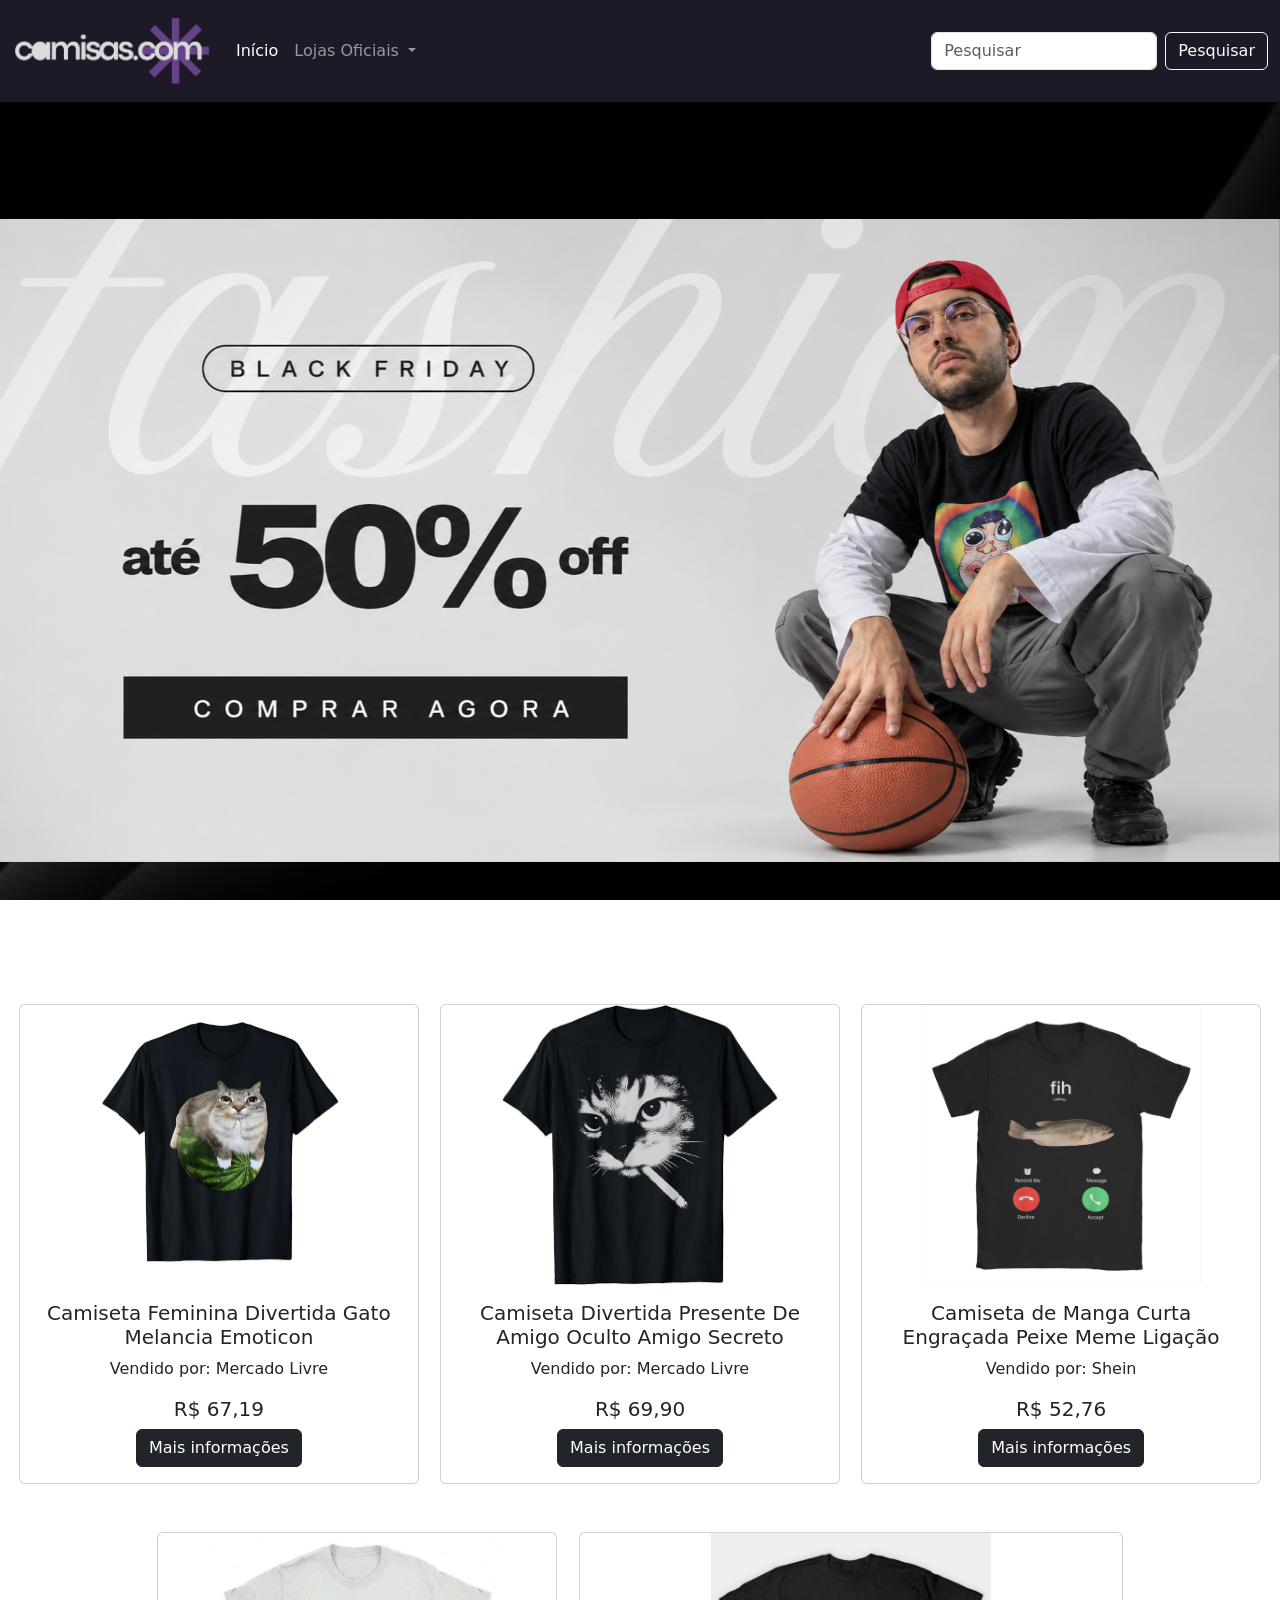
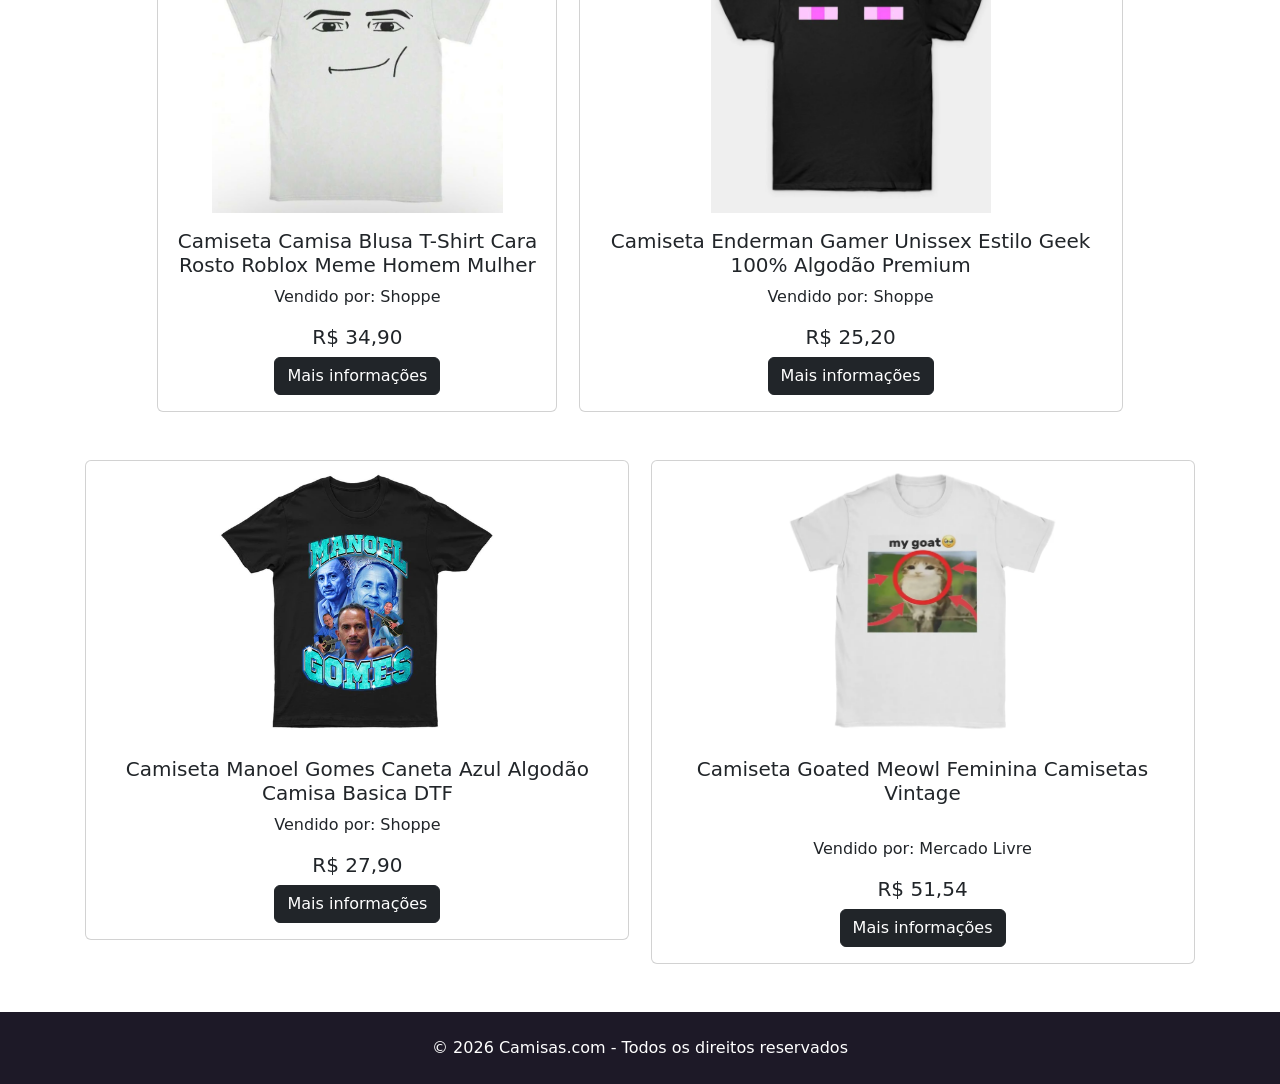
==== index.html @ b2e8406e "Projeto IW 1.0 Correção do diretório dos arquivos" ====
<!DOCTYPE html>
<html lang="pt-br">
<head>
    <meta charset="UTF-8">
    <meta name="viewport" content="width=device-width, initial-scale=1.0">
    <link href="https://cdn.jsdelivr.net/npm/bootstrap@5.0.2/dist/css/bootstrap.min.css" rel="stylesheet" integrity="sha384-EVSTQN3/azprG1Anm3QDgpJLIm9Nao0Yz1ztcQTwFspd3yD65VohhpuuCOmLASjC" crossorigin="anonymous">
    <script src="https://cdn.jsdelivr.net/npm/bootstrap@5.0.2/dist/js/bootstrap.bundle.min.js" integrity="sha384-MrcW6ZMFYlzcLA8Nl+NtUVF0sA7MsXsP1UyJoMp4YLEuNSfAP+JcXn/tWtIaxVXM" crossorigin="anonymous"></script>
    <link rel="stylesheet" href="/css/style.css">
    <title>camisas.com</title>


    <nav class="navbar navbar-expand-lg navbar-dark minha-navbar">
  <div class="container-fluid">
    <a class="navbar-brand" href="#"><img src="/img/logo.png" width="200px" alt="logo"></a>
    <button class="navbar-toggler" type="button" data-bs-toggle="collapse" data-bs-target="#navbarSupportedContent" aria-controls="navbarSupportedContent" aria-expanded="false" aria-label="Toggle navigation">
      <span class="navbar-toggler-icon"></span>
    </button>
    <div class="collapse navbar-collapse" id="navbarSupportedContent">
      <ul class="navbar-nav me-auto mb-2 mb-lg-0">
        <li class="nav-item">
          <a class="nav-link active" aria-current="page" href="#">Início</a>
        </li>
        <li class="nav-item dropdown">
          <a class="nav-link dropdown-toggle" href="#" id="navbarDropdown" role="button" data-bs-toggle="dropdown" aria-expanded="false">
            Lojas Oficiais
          </a>
          <ul class="dropdown-menu" aria-labelledby="navbarDropdown">
            <li><a class="dropdown-item" href="https://www.mercadolivre.com.br">Mercado Livre</a></li>
            <li><a class="dropdown-item" href="https://www.shoppe.com.br">Shoppe</a></li>
            <li><a class="dropdown-divider"></li>
            <li><a class="dropdown-item" href="https://www.shein.com.br">Shein</a></li>
          </ul>
        </li>

      </ul>
      <form class="d-flex">
        <input class="form-control me-2" type="search" placeholder="Pesquisar" aria-label="Pesquisar">
        <button class="btn btn-outline-light" type="submit">Pesquisar</button>
      </form>
    </div>
  </div>
</nav>

<div id="carouselExampleSlidesOnly" class="carousel slide mt-4 w-100" data-bs-ride="carousel">
  <div class="carousel-inner">
    <div class="carousel-item active">
      <img src="/img/banner1.png" class="d-block w-100" alt="Banner">
    </div>
    <div class="carousel-item">
      <img src="/img/banner2.png" class="d-block w-100" alt="Banner">
    </div>
    <div class="carousel-item">
      <img src="/img/banner3.jpg" class="d-block w-100" alt="Banner">
    </div>
  </div>
</div>


<div class="text-center">

<div class="card d-inline-block mt-5 mx-2" style="width: 25rem;">
  <img src="/img/camisa1.jpg" class="card-img-top" alt="produto">
  <div class="card-body">
     <h5 class="card-title">Camiseta Feminina Divertida Gato Melancia Emoticon</h5>
        <p class="card-text">Vendido por: Mercado Livre</p>
        <h5>R$ 67,19</h5>

        <a href="https://produto.mercadolivre.com.br/MLB-5887682144-camiseta-feminina-divertida-gato-melancia-emoticon-_JM" class="btn btn-dark" target="_blank">Mais informações</a>
  </div>
</div>

<div class="card d-inline-block mt-5 mx-2" style="width: 25rem;">
  <img src="/img/camisa2.jpg" class="card-img-top" alt="produto">
  <div class="card-body">
     <h5 class="card-title">Camiseta Divertida Presente De Amigo Oculto Amigo Secreto</h5>
        <p class="card-text">Vendido por: Mercado Livre</p>
        <h5>R$ 69,90</h5>

        <a href="https://www.mercadolivre.com.br/camiseta-divertida-presente-de-amigo-oculto-amigo-secreto/up/MLBU5164178328?attributes=COLOR%3ABranco&picker=true&quantity=1" class="btn btn-dark" target="_blank">Mais informações</a>
  </div>
</div>

<div class="card d-inline-block mt-5 mx-2" style="width: 25rem;">
  <img src="/img/camisa3.jpg" class="card-img-top" alt="produto">
  <div class="card-body">
     <h5 class="card-title">Camiseta de Manga Curta Engraçada Peixe Meme Ligação</h5>
        <p class="card-text">Vendido por: Shein</p>
        <h5>R$ 52,76</h5>

        <a href="https://m.shein.com/br/Funny-Short-Sleeve-Tee-American-Street-Style-Fashion-Graphic-Enthusiasts-Hilarious-Fish-Graphic-Print-Casual-Black-Summer-p-438845629.html?language=pt&cdn_rsite=ak&ref=m&rep=dir&ret=mbr" class="btn btn-dark" target="_blank">Mais informações</a>
    </div>
  </div>

  <div class="card d-inline-block mt-5 mx-2" style="width: 25rem;">
  <img src="/img/camisa4.jpg" class="card-img-top" alt="produto">
  <div class="card-body">
     <h5 class="card-title">Camiseta Camisa Blusa T-Shirt Cara Rosto Roblox Meme Homem Mulher</h5>
        <p class="card-text">Vendido por: Shoppe</p>
        <h5>R$ 34,90</h5>

        <a href="https://shopee.com.br/Camiseta-Camisa-Blusa-T-Shirt-Cara-Rosto-Roblox-Meme-Homem-Mulher-Jogo-Game-Adulto-Estampada-Algodão-i.1170107372.46859291784" class="btn btn-dark" target="_blank">Mais informações</a>
    </div>
  </div>

  <div class="card d-inline-block mt-5 mx-2" style="width: 34rem;">
  <img src="/img/camisa5.jpg" class="card-img-top" alt="produto">
  <div class="card-body">
     <h5 class="card-title">Camiseta Enderman Gamer Unissex Estilo Geek 100% Algodão Premium</h5>
        <p class="card-text">Vendido por: Shoppe</p>
        <h5>R$ 25,20</h5>

        <a href="https://shopee.com.br/Camiseta-Enderman-Gamer-Unissex-Estilo-Geek-100-Algodão-Premium-Casual-i.537970794.58210662062" class="btn btn-dark" target="_blank">Mais informações</a>
    </div>
  </div>

  <div class="card d-inline-block mt-5 mx-2" style="width: 34rem;">
  <img src="/img/camisa6.webp" class="card-img-top" alt="produto">
  <div class="card-body">
     <h5 class="card-title">  Camiseta Manoel Gomes Caneta Azul Algodão Camisa Basica DTF</h5>
        <p class="card-text">Vendido por: Shoppe</p>
        <h5>R$ 27,90</h5>

        <a href="https://shopee.com.br/Camiseta-Manoel-Gomes-Caneta-Azul-Algodão-Camisa-Basica-DTF-i.612510044.19698108947" class="btn btn-dark" target="_blank">Mais informações</a>
    </div>
  </div>

    <div class="card d-inline-block mt-5 mx-2" style="width: 34rem;">
  <img src="/img/camisa7.webp" class="card-img-top" alt="produto">
  <div class="card-body">
     <h5 class="card-title"> Camiseta Goated Meowl Feminina Camisetas Vintage </h5>
     <br>
        <p class="card-text">Vendido por: Mercado Livre</p>
        <h5>R$ 51,54</h5>

        <a href="https://produto.mercadolivre.com.br/MLB-7737456542-camiseta-blc0930-goated-meowl-feminina-camisetas-vintage-g-_JM" class="btn btn-dark" target="_blank">Mais informações</a>
    </div>
  </div>

  </div>

<footer class="text-center text-white py-4 mt-5 minha-navbar">
  <p class="mb-0">© 2026 Camisas.com - Todos os direitos reservados</p>
</footer>

</head>
<body>
---- css/style.css ----
body {
    background-image: url(/img/background.jpg);
    background-size: cover;
    background-position: center;
    background-attachment: fixed;
 }

 .minha-navbar {
    background-color: #1d1927;
}

.d-block {
    width: 100%;
    height: 830px;
    object-fit: contain;
}

.card-img-top {
    width: 100%;
    height: 280px;
    object-fit: contain;
}

.card {
    vertical-align: top;
}
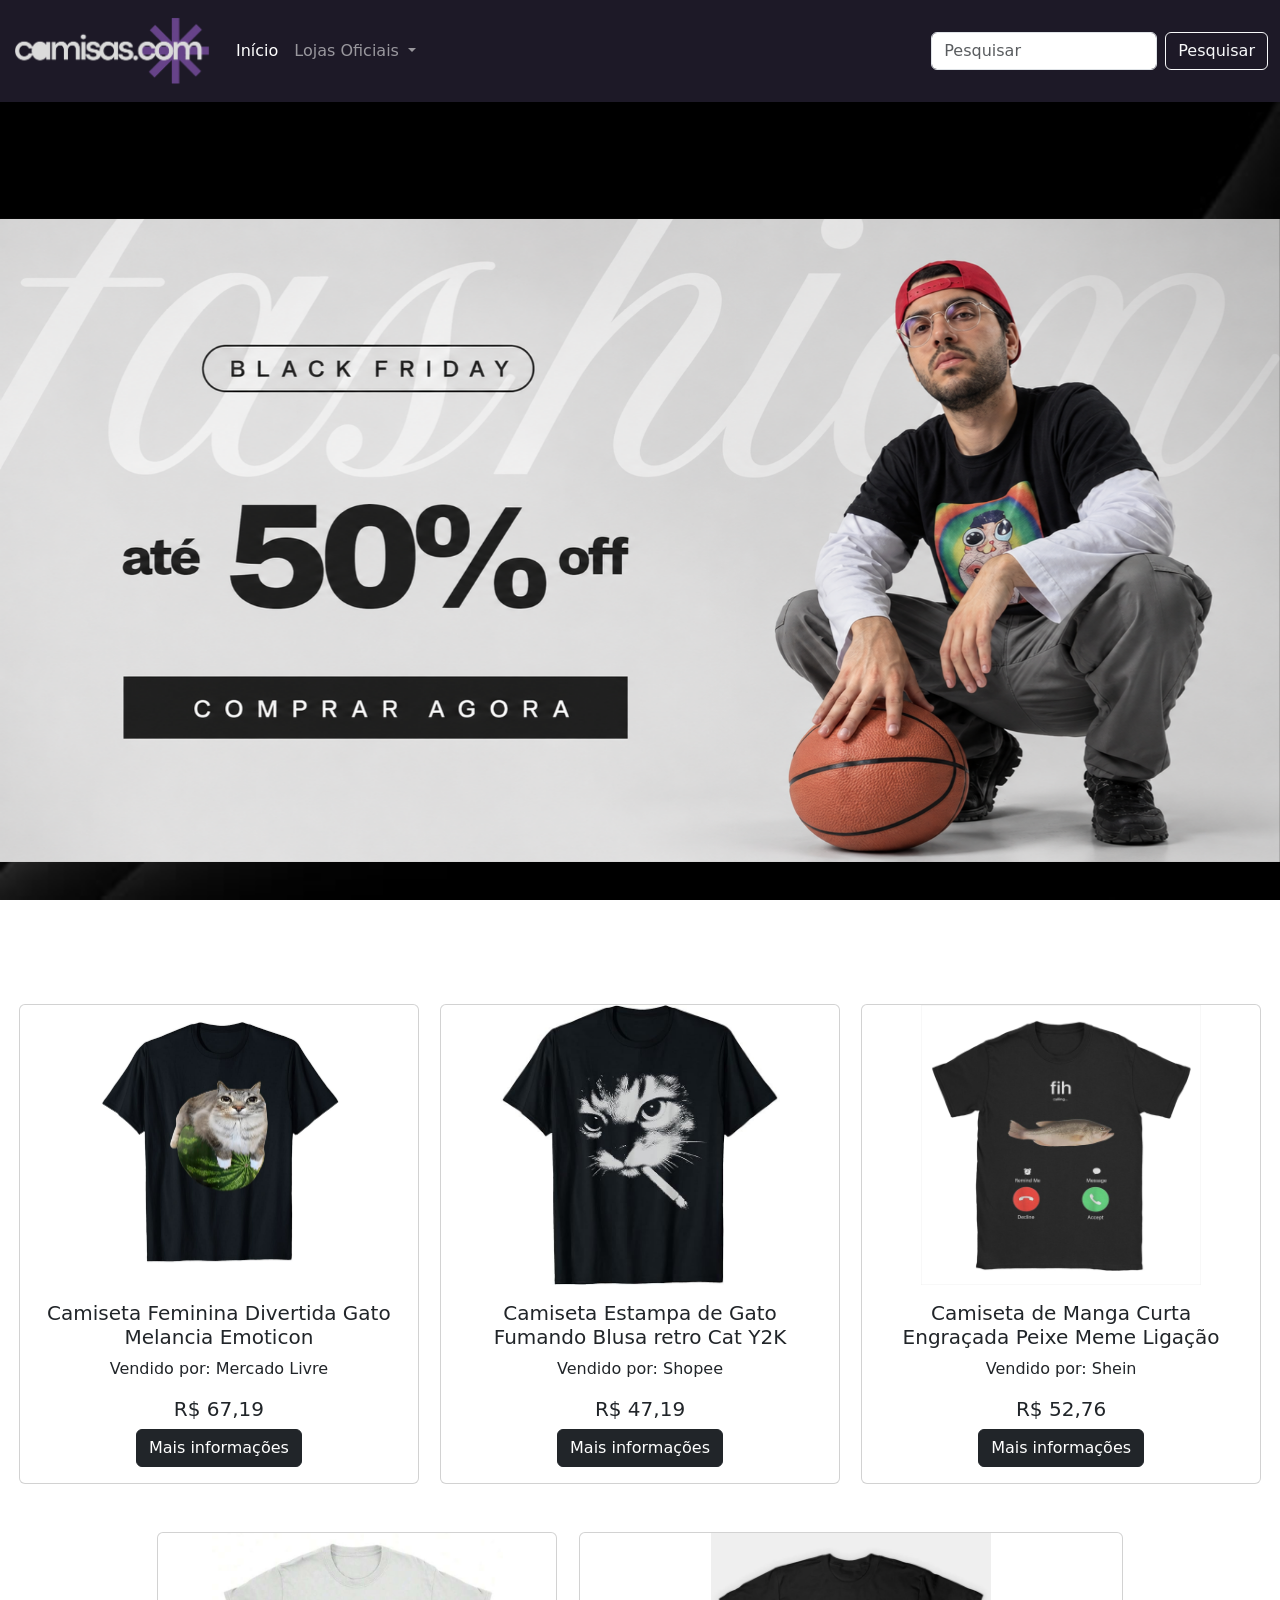
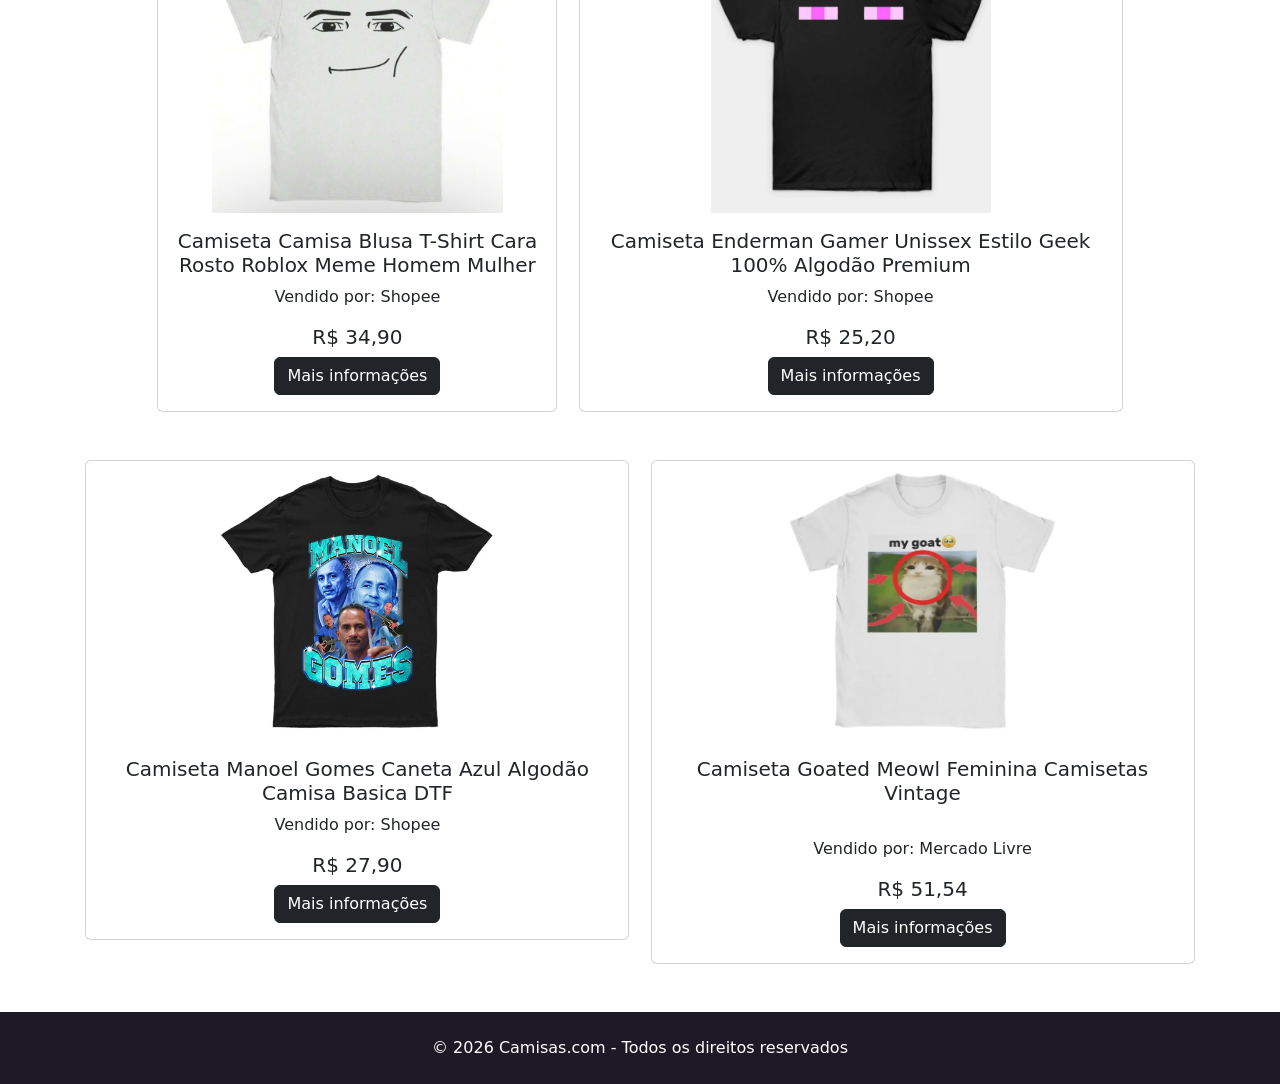
==== commit 30959233: "Correção de links Correção dos links de redirecionamento" ====
--- a/index.html
+++ b/index.html
@@ -5,13 +5,14 @@
     <meta name="viewport" content="width=device-width, initial-scale=1.0">
     <link href="https://cdn.jsdelivr.net/npm/bootstrap@5.0.2/dist/css/bootstrap.min.css" rel="stylesheet" integrity="sha384-EVSTQN3/azprG1Anm3QDgpJLIm9Nao0Yz1ztcQTwFspd3yD65VohhpuuCOmLASjC" crossorigin="anonymous">
     <script src="https://cdn.jsdelivr.net/npm/bootstrap@5.0.2/dist/js/bootstrap.bundle.min.js" integrity="sha384-MrcW6ZMFYlzcLA8Nl+NtUVF0sA7MsXsP1UyJoMp4YLEuNSfAP+JcXn/tWtIaxVXM" crossorigin="anonymous"></script>
-    <link rel="stylesheet" href="/css/style.css">
+    <link rel="stylesheet" href="css/style.css">
     <title>camisas.com</title>
+    <body>
 
 
     <nav class="navbar navbar-expand-lg navbar-dark minha-navbar">
   <div class="container-fluid">
-    <a class="navbar-brand" href="#"><img src="/img/logo.png" width="200px" alt="logo"></a>
+    <a class="navbar-brand" href="#"><img src="img/logo.png" width="200px" alt="logo"></a>
     <button class="navbar-toggler" type="button" data-bs-toggle="collapse" data-bs-target="#navbarSupportedContent" aria-controls="navbarSupportedContent" aria-expanded="false" aria-label="Toggle navigation">
       <span class="navbar-toggler-icon"></span>
     </button>
@@ -26,7 +27,7 @@
           </a>
           <ul class="dropdown-menu" aria-labelledby="navbarDropdown">
             <li><a class="dropdown-item" href="https://www.mercadolivre.com.br">Mercado Livre</a></li>
-            <li><a class="dropdown-item" href="https://www.shoppe.com.br">Shoppe</a></li>
+            <li><a class="dropdown-item" href="https://www.shopee.com.br">Shopee</a></li>
             <li><a class="dropdown-divider"></li>
             <li><a class="dropdown-item" href="https://www.shein.com.br">Shein</a></li>
           </ul>
@@ -44,13 +45,13 @@
 <div id="carouselExampleSlidesOnly" class="carousel slide mt-4 w-100" data-bs-ride="carousel">
   <div class="carousel-inner">
     <div class="carousel-item active">
-      <img src="/img/banner1.png" class="d-block w-100" alt="Banner">
+      <img src="img/banner1.png" class="d-block w-100" alt="Banner">
     </div>
     <div class="carousel-item">
-      <img src="/img/banner2.png" class="d-block w-100" alt="Banner">
+      <img src="img/banner2.png" class="d-block w-100" alt="Banner">
     </div>
     <div class="carousel-item">
-      <img src="/img/banner3.jpg" class="d-block w-100" alt="Banner">
+      <img src="img/banner3.jpg" class="d-block w-100" alt="Banner">
     </div>
   </div>
 </div>
@@ -59,7 +60,7 @@
 <div class="text-center">
 
 <div class="card d-inline-block mt-5 mx-2" style="width: 25rem;">
-  <img src="/img/camisa1.jpg" class="card-img-top" alt="produto">
+  <img src="img/camisa1.jpg" class="card-img-top" alt="produto">
   <div class="card-body">
      <h5 class="card-title">Camiseta Feminina Divertida Gato Melancia Emoticon</h5>
         <p class="card-text">Vendido por: Mercado Livre</p>
@@ -70,18 +71,18 @@
 </div>
 
 <div class="card d-inline-block mt-5 mx-2" style="width: 25rem;">
-  <img src="/img/camisa2.jpg" class="card-img-top" alt="produto">
+  <img src="img/camisa2.jpg" class="card-img-top" alt="produto">
   <div class="card-body">
-     <h5 class="card-title">Camiseta Divertida Presente De Amigo Oculto Amigo Secreto</h5>
-        <p class="card-text">Vendido por: Mercado Livre</p>
-        <h5>R$ 69,90</h5>
+     <h5 class="card-title">Camiseta Estampa de Gato Fumando Blusa retro Cat Y2K</h5>
+        <p class="card-text">Vendido por: Shopee</p>
+        <h5>R$ 47,19</h5>
 
-        <a href="https://www.mercadolivre.com.br/camiseta-divertida-presente-de-amigo-oculto-amigo-secreto/up/MLBU5164178328?attributes=COLOR%3ABranco&picker=true&quantity=1" class="btn btn-dark" target="_blank">Mais informações</a>
+        <a href="https://shopee.com.br/Camiseta-Estampa-de-Gato-Fumando-Blusa-retro-Cat-Y2K-Camisa-algodão-Unissex-do-P-ao-G3-Plus-size-i.1452571963.22694818497" class="btn btn-dark" target="_blank">Mais informações</a>
   </div>
 </div>
 
 <div class="card d-inline-block mt-5 mx-2" style="width: 25rem;">
-  <img src="/img/camisa3.jpg" class="card-img-top" alt="produto">
+  <img src="img/camisa3.jpg" class="card-img-top" alt="produto">
   <div class="card-body">
      <h5 class="card-title">Camiseta de Manga Curta Engraçada Peixe Meme Ligação</h5>
         <p class="card-text">Vendido por: Shein</p>
@@ -92,10 +93,10 @@
   </div>
 
   <div class="card d-inline-block mt-5 mx-2" style="width: 25rem;">
-  <img src="/img/camisa4.jpg" class="card-img-top" alt="produto">
+  <img src="img/camisa4.jpg" class="card-img-top" alt="produto">
   <div class="card-body">
      <h5 class="card-title">Camiseta Camisa Blusa T-Shirt Cara Rosto Roblox Meme Homem Mulher</h5>
-        <p class="card-text">Vendido por: Shoppe</p>
+        <p class="card-text">Vendido por: Shopee</p>
         <h5>R$ 34,90</h5>
 
         <a href="https://shopee.com.br/Camiseta-Camisa-Blusa-T-Shirt-Cara-Rosto-Roblox-Meme-Homem-Mulher-Jogo-Game-Adulto-Estampada-Algodão-i.1170107372.46859291784" class="btn btn-dark" target="_blank">Mais informações</a>
@@ -103,10 +104,10 @@
   </div>
 
   <div class="card d-inline-block mt-5 mx-2" style="width: 34rem;">
-  <img src="/img/camisa5.jpg" class="card-img-top" alt="produto">
+  <img src="img/camisa5.jpg" class="card-img-top" alt="produto">
   <div class="card-body">
      <h5 class="card-title">Camiseta Enderman Gamer Unissex Estilo Geek 100% Algodão Premium</h5>
-        <p class="card-text">Vendido por: Shoppe</p>
+        <p class="card-text">Vendido por: Shopee</p>
         <h5>R$ 25,20</h5>
 
         <a href="https://shopee.com.br/Camiseta-Enderman-Gamer-Unissex-Estilo-Geek-100-Algodão-Premium-Casual-i.537970794.58210662062" class="btn btn-dark" target="_blank">Mais informações</a>
@@ -114,10 +115,10 @@
   </div>
 
   <div class="card d-inline-block mt-5 mx-2" style="width: 34rem;">
-  <img src="/img/camisa6.webp" class="card-img-top" alt="produto">
+  <img src="img/camisa6.webp" class="card-img-top" alt="produto">
   <div class="card-body">
      <h5 class="card-title">  Camiseta Manoel Gomes Caneta Azul Algodão Camisa Basica DTF</h5>
-        <p class="card-text">Vendido por: Shoppe</p>
+        <p class="card-text">Vendido por: Shopee</p>
         <h5>R$ 27,90</h5>
 
         <a href="https://shopee.com.br/Camiseta-Manoel-Gomes-Caneta-Azul-Algodão-Camisa-Basica-DTF-i.612510044.19698108947" class="btn btn-dark" target="_blank">Mais informações</a>
@@ -125,7 +126,7 @@
   </div>
 
     <div class="card d-inline-block mt-5 mx-2" style="width: 34rem;">
-  <img src="/img/camisa7.webp" class="card-img-top" alt="produto">
+  <img src="img/camisa7.webp" class="card-img-top" alt="produto">
   <div class="card-body">
      <h5 class="card-title"> Camiseta Goated Meowl Feminina Camisetas Vintage </h5>
      <br>
@@ -142,5 +143,5 @@
   <p class="mb-0">© 2026 Camisas.com - Todos os direitos reservados</p>
 </footer>
 
-</head>
-<body>+</body>
+</html>
--- a/css/style.css
+++ b/css/style.css
@@ -1,5 +1,5 @@
 body {
-    background-image: url(/img/background.jpg);
+    background-image: url(../img/background.jpg);
     background-size: cover;
     background-position: center;
     background-attachment: fixed;
